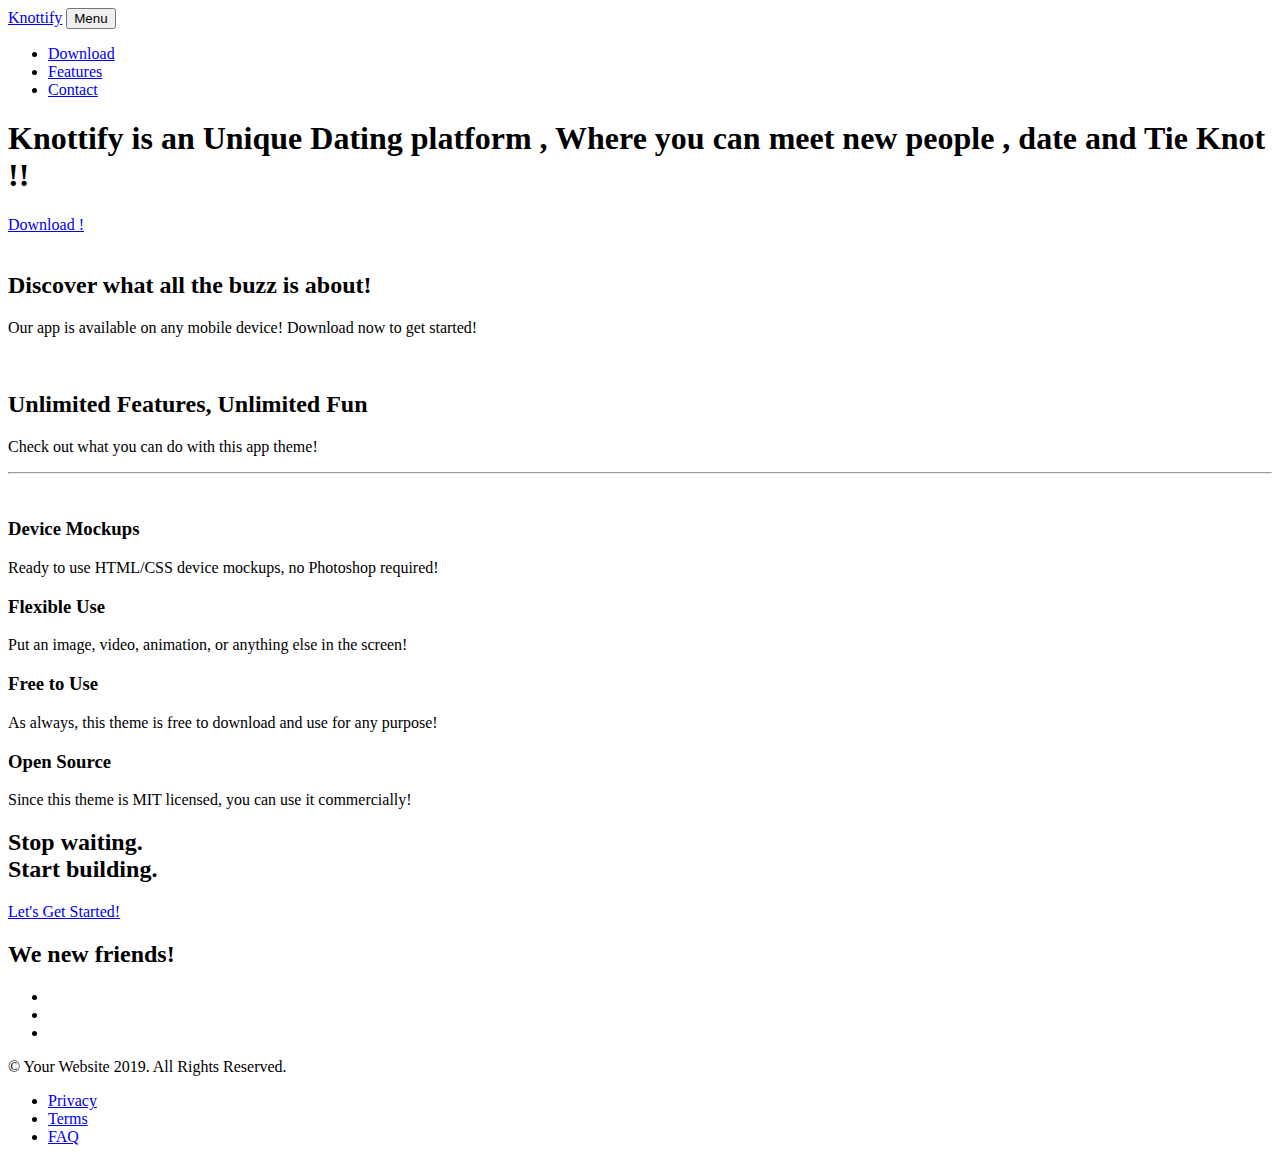
==== index.html @ 100b8b5b "Update index.html" ====
<!DOCTYPE html>
<html lang="en">

<head>

  <meta charset="utf-8">
  <meta name="viewport" content="width=device-width, initial-scale=1, shrink-to-fit=no">
  <meta name="description" content="">
  <meta name="author" content="">

  <title>Knottify - Date and Tie Knot </title>

  <!-- Bootstrap core CSS -->
  <link href="vendor/bootstrap/css/bootstrap.min.css" rel="stylesheet">

  <!-- Custom fonts for this template -->
  <link href="vendor/fontawesome-free/css/all.min.css" rel="stylesheet">
  <link rel="stylesheet" href="vendor/simple-line-icons/css/simple-line-icons.css">
  <link href="https://fonts.googleapis.com/css?family=Lato" rel="stylesheet">
  <link href="https://fonts.googleapis.com/css?family=Catamaran:100,200,300,400,500,600,700,800,900" rel="stylesheet">
  <link href="https://fonts.googleapis.com/css?family=Muli" rel="stylesheet">

  <!-- Plugin CSS -->
  <link rel="stylesheet" href="device-mockups/device-mockups.min.css">

  <!-- Custom styles for this template -->
  <link href="css/new-age.min.css" rel="stylesheet">

</head>

<body id="page-top">

  <!-- Navigation -->
  <nav class="navbar navbar-expand-lg navbar-light fixed-top" id="mainNav">
    <div class="container">
      <a class="navbar-brand js-scroll-trigger" href="#page-top">Knottify</a>
      <button class="navbar-toggler navbar-toggler-right" type="button" data-toggle="collapse" data-target="#navbarResponsive" aria-controls="navbarResponsive" aria-expanded="false" aria-label="Toggle navigation">
        Menu
        <i class="fas fa-bars"></i>
      </button>
      <div class="collapse navbar-collapse" id="navbarResponsive">
        <ul class="navbar-nav ml-auto">
          <li class="nav-item">
            <a class="nav-link js-scroll-trigger" href="#download">Download</a>
          </li>
          <li class="nav-item">
            <a class="nav-link js-scroll-trigger" href="#features">Features</a>
          </li>
          <li class="nav-item">
            <a class="nav-link js-scroll-trigger" href="#contact">Contact</a>
          </li>
        </ul>
      </div>
    </div>
  </nav>

  <header class="masthead">
    <div class="container h-100">
      <div class="row h-100">
        <div class="col-lg-7 my-auto">
          <div class="header-content mx-auto">
            <h1 class="mb-5"> Knottify is an Unique Dating platform , Where you can meet new people , date and Tie Knot !!</h1>
            <a href="#download" class="btn btn-outline btn-xl js-scroll-trigger">Download !</a>
          </div>
        </div>
        <div class="col-lg-5 my-auto">
          <div class="device-container">
            <div class="device-mockup iphone6_plus portrait white">
              <div class="device">
                <div class="screen">
                  <!-- Demo image for screen mockup, you can put an image here, some HTML, an animation, video, or anything else! -->
                  <img src="img/demo-screen-1.jpg" class="img-fluid" alt="">
                </div>
                <div class="button">
                  <!-- You can hook the "home button" to some JavaScript events or just remove it -->
                </div>
              </div>
            </div>
          </div>
        </div>
      </div>
    </div>
  </header>

  <section class="download bg-primary text-center" id="download">
    <div class="container">
      <div class="row">
        <div class="col-md-8 mx-auto">
          <h2 class="section-heading">Discover what all the buzz is about!</h2>
          <p>Our app is available on any mobile device! Download now to get started!</p>
          <div class="badges">
            <a class="badge-link" href="#"><img src="img/google-play-badge.svg" alt=""></a>
            <a class="badge-link" href="#"><img src="img/app-store-badge.svg" alt=""></a>
          </div>
        </div>
      </div>
    </div>
  </section>

  <section class="features" id="features">
    <div class="container">
      <div class="section-heading text-center">
        <h2>Unlimited Features, Unlimited Fun</h2>
        <p class="text-muted">Check out what you can do with this app theme!</p>
        <hr>
      </div>
      <div class="row">
        <div class="col-lg-4 my-auto">
          <div class="device-container">
            <div class="device-mockup iphone6_plus portrait white">
              <div class="device">
                <div class="screen">
                  <!-- Demo image for screen mockup, you can put an image here, some HTML, an animation, video, or anything else! -->
                  <img src="img/demo-screen-1.jpg" class="img-fluid" alt="">
                </div>
                <div class="button">
                  <!-- You can hook the "home button" to some JavaScript events or just remove it -->
                </div>
              </div>
            </div>
          </div>
        </div>
        <div class="col-lg-8 my-auto">
          <div class="container-fluid">
            <div class="row">
              <div class="col-lg-6">
                <div class="feature-item">
                  <i class="icon-screen-smartphone text-primary"></i>
                  <h3>Device Mockups</h3>
                  <p class="text-muted">Ready to use HTML/CSS device mockups, no Photoshop required!</p>
                </div>
              </div>
              <div class="col-lg-6">
                <div class="feature-item">
                  <i class="icon-camera text-primary"></i>
                  <h3>Flexible Use</h3>
                  <p class="text-muted">Put an image, video, animation, or anything else in the screen!</p>
                </div>
              </div>
            </div>
            <div class="row">
              <div class="col-lg-6">
                <div class="feature-item">
                  <i class="icon-present text-primary"></i>
                  <h3>Free to Use</h3>
                  <p class="text-muted">As always, this theme is free to download and use for any purpose!</p>
                </div>
              </div>
              <div class="col-lg-6">
                <div class="feature-item">
                  <i class="icon-lock-open text-primary"></i>
                  <h3>Open Source</h3>
                  <p class="text-muted">Since this theme is MIT licensed, you can use it commercially!</p>
                </div>
              </div>
            </div>
          </div>
        </div>
      </div>
    </div>
  </section>

  <section class="cta">
    <div class="cta-content">
      <div class="container">
        <h2>Stop waiting.<br>Start building.</h2>
        <a href="#contact" class="btn btn-outline btn-xl js-scroll-trigger">Let's Get Started!</a>
      </div>
    </div>
    <div class="overlay"></div>
  </section>

  <section class="contact bg-primary" id="contact">
    <div class="container">
      <h2>We
        <i class="fas fa-heart"></i>
        new friends!</h2>
      <ul class="list-inline list-social">
        <li class="list-inline-item social-twitter">
          <a href="#">
            <i class="fab fa-twitter"></i>
          </a>
        </li>
        <li class="list-inline-item social-facebook">
          <a href="#">
            <i class="fab fa-facebook-f"></i>
          </a>
        </li>
        <li class="list-inline-item social-google-plus">
          <a href="#">
            <i class="fab fa-google-plus-g"></i>
          </a>
        </li>
      </ul>
    </div>
  </section>

  <footer>
    <div class="container">
      <p>&copy; Your Website 2019. All Rights Reserved.</p>
      <ul class="list-inline">
        <li class="list-inline-item">
          <a href="#">Privacy</a>
        </li>
        <li class="list-inline-item">
          <a href="#">Terms</a>
        </li>
        <li class="list-inline-item">
          <a href="#">FAQ</a>
        </li>
      </ul>
    </div>
  </footer>

  <!-- Bootstrap core JavaScript -->
  <script src="vendor/jquery/jquery.min.js"></script>
  <script src="vendor/bootstrap/js/bootstrap.bundle.min.js"></script>

  <!-- Plugin JavaScript -->
  <script src="vendor/jquery-easing/jquery.easing.min.js"></script>

  <!-- Custom scripts for this template -->
  <script src="js/new-age.min.js"></script>

</body>

</html>
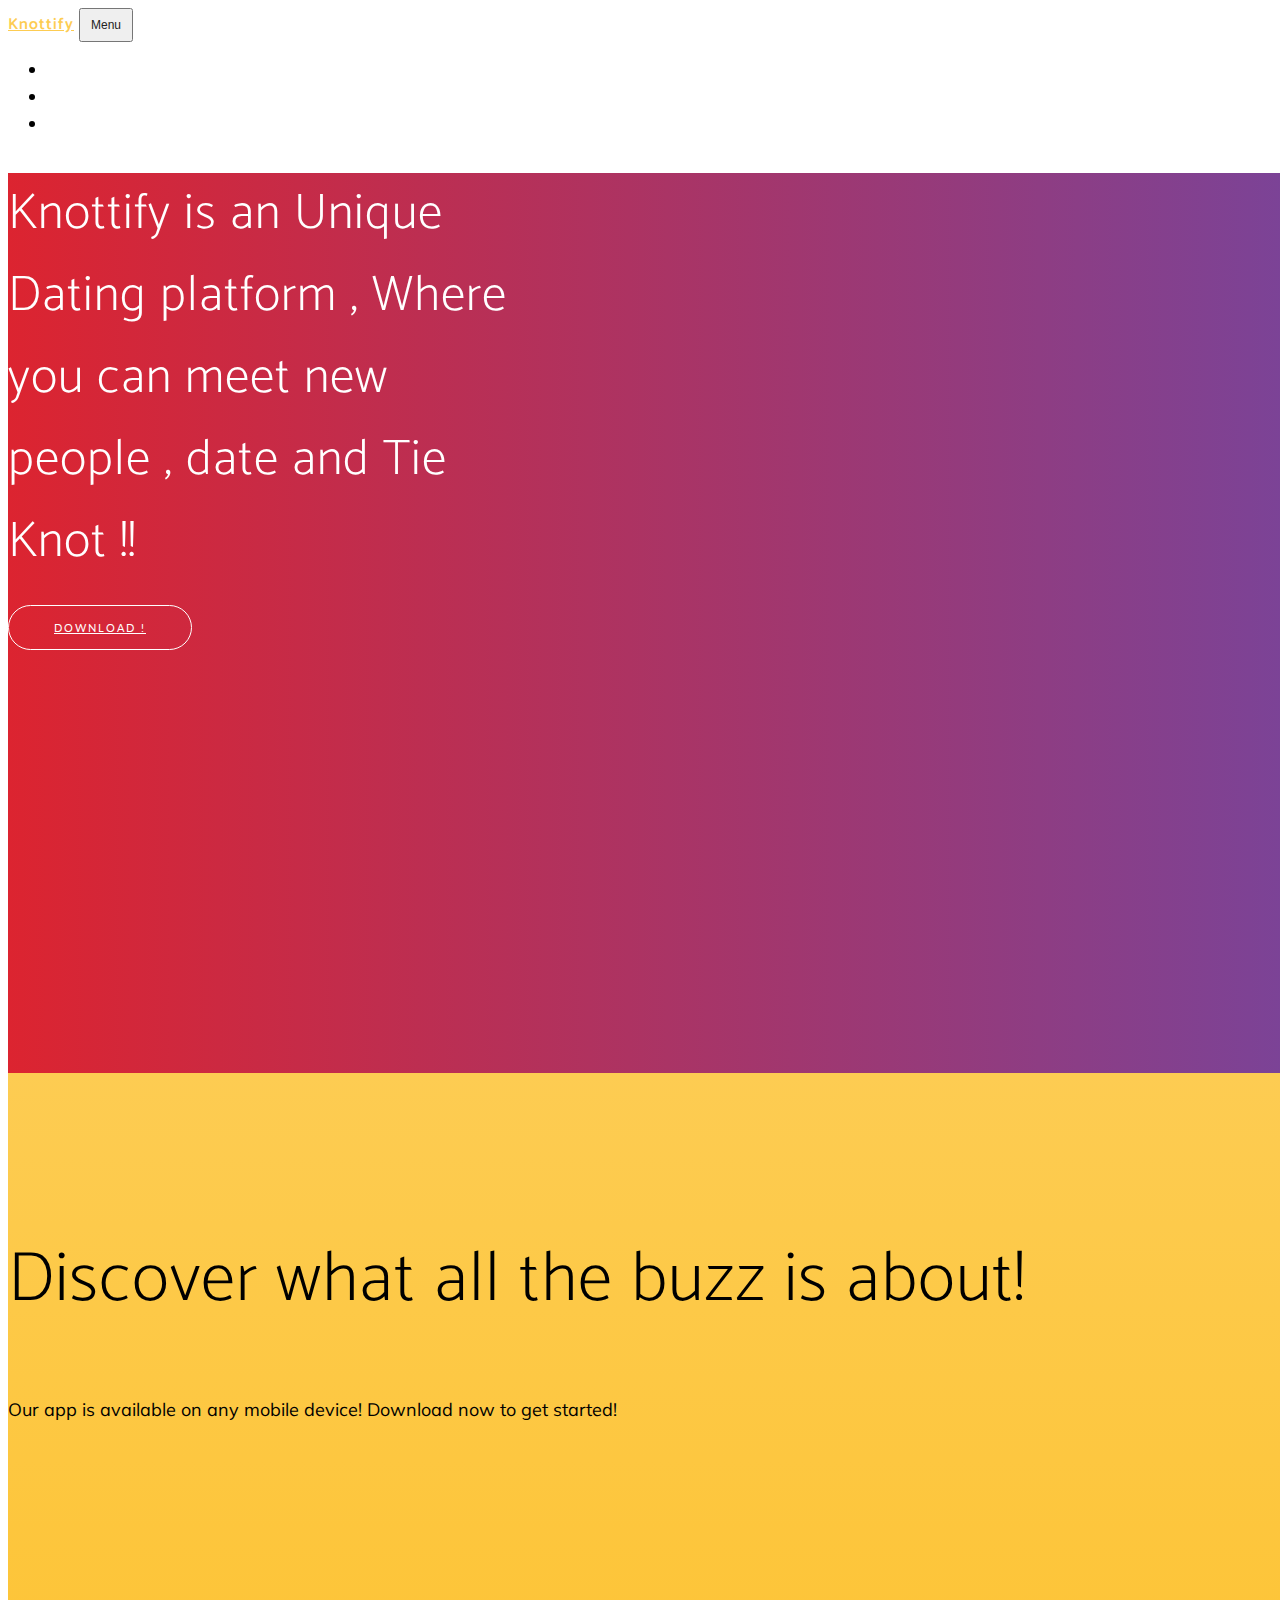
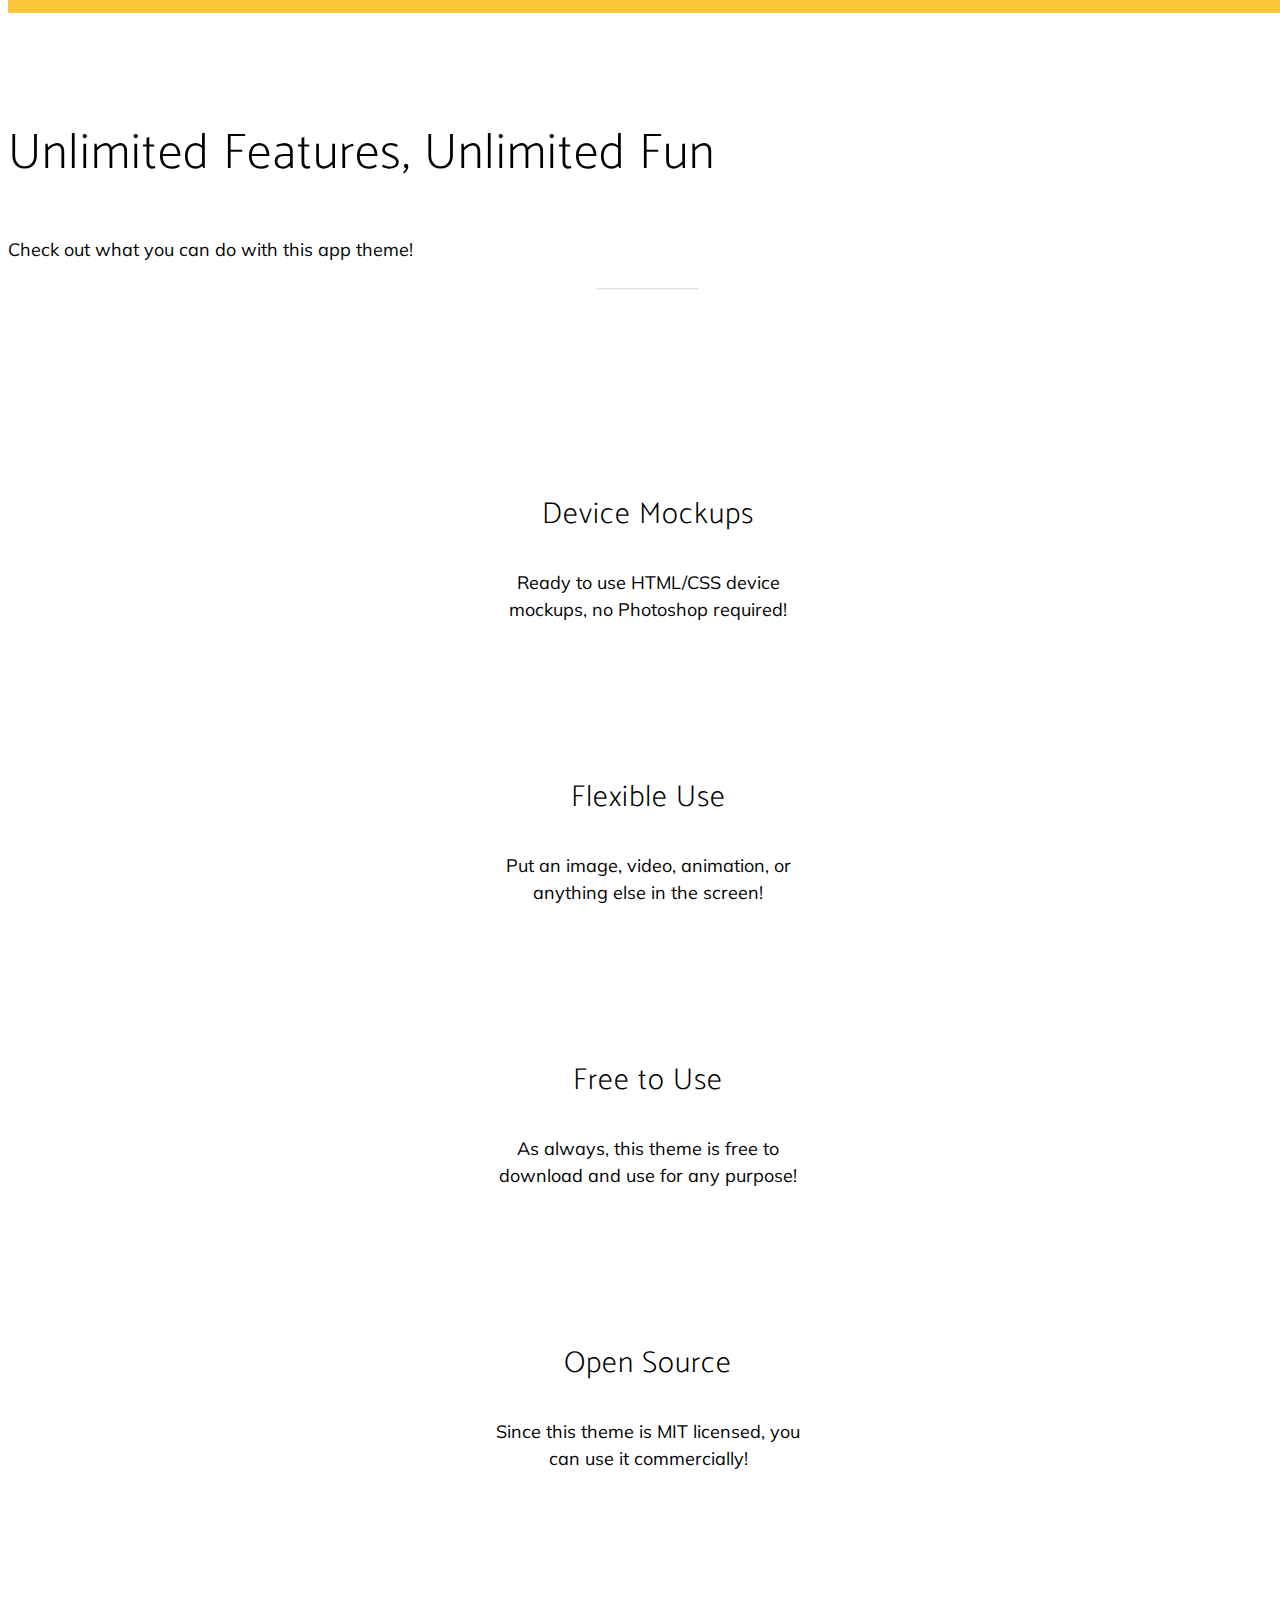
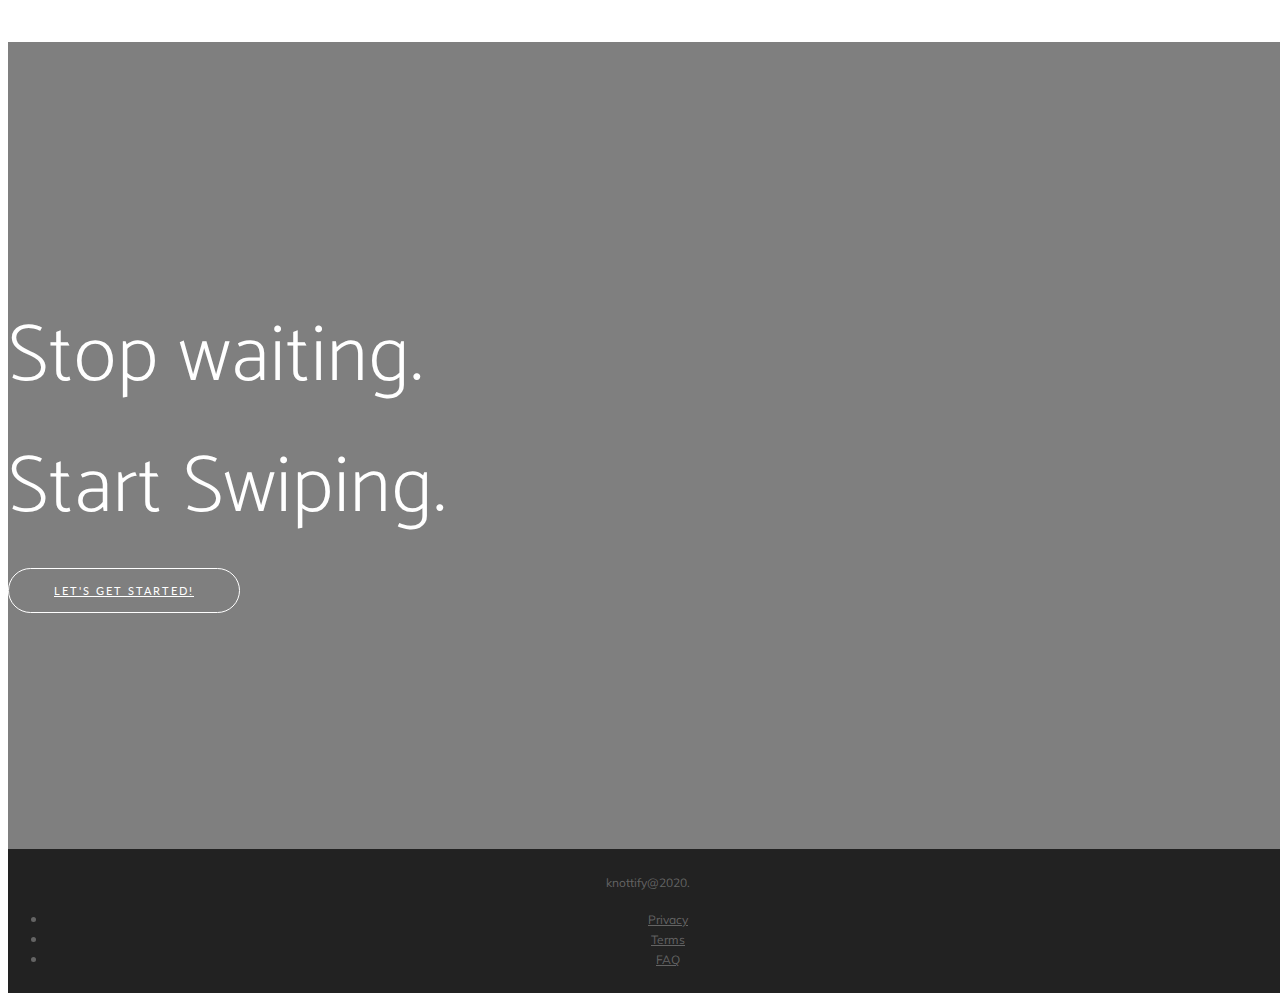
==== commit 03914893: "ini" ====
--- a/index.html
+++ b/index.html
@@ -69,7 +69,7 @@
               <div class="device">
                 <div class="screen">
                   <!-- Demo image for screen mockup, you can put an image here, some HTML, an animation, video, or anything else! -->
-                  <img src="img/demo-screen-1.jpg" class="img-fluid" alt="">
+                  <img src="img/bg1.png" class="img-fluid" alt="">
                 </div>
                 <div class="button">
                   <!-- You can hook the "home button" to some JavaScript events or just remove it -->
@@ -90,7 +90,7 @@
           <p>Our app is available on any mobile device! Download now to get started!</p>
           <div class="badges">
             <a class="badge-link" href="#"><img src="img/google-play-badge.svg" alt=""></a>
-            <a class="badge-link" href="#"><img src="img/app-store-badge.svg" alt=""></a>
+           <!--  <a class="badge-link" href="#"><img src="img/app-store-badge.svg" alt=""></a> -->
           </div>
         </div>
       </div>
@@ -111,7 +111,7 @@
               <div class="device">
                 <div class="screen">
                   <!-- Demo image for screen mockup, you can put an image here, some HTML, an animation, video, or anything else! -->
-                  <img src="img/demo-screen-1.jpg" class="img-fluid" alt="">
+                  <img src="img/bg2.png" class="img-fluid" alt="">
                 </div>
                 <div class="button">
                   <!-- You can hook the "home button" to some JavaScript events or just remove it -->
@@ -163,41 +163,17 @@
   <section class="cta">
     <div class="cta-content">
       <div class="container">
-        <h2>Stop waiting.<br>Start building.</h2>
-        <a href="#contact" class="btn btn-outline btn-xl js-scroll-trigger">Let's Get Started!</a>
+        <h2>Stop waiting.<br>Start Swiping.</h2>
+        <a href="https://play.google.com/store/apps/details?id=com.prod4bitssolutions.knottify" class="btn btn-outline btn-xl js-scroll-trigger">Let's Get Started!</a>
       </div>
     </div>
     <div class="overlay"></div>
   </section>
 
-  <section class="contact bg-primary" id="contact">
-    <div class="container">
-      <h2>We
-        <i class="fas fa-heart"></i>
-        new friends!</h2>
-      <ul class="list-inline list-social">
-        <li class="list-inline-item social-twitter">
-          <a href="#">
-            <i class="fab fa-twitter"></i>
-          </a>
-        </li>
-        <li class="list-inline-item social-facebook">
-          <a href="#">
-            <i class="fab fa-facebook-f"></i>
-          </a>
-        </li>
-        <li class="list-inline-item social-google-plus">
-          <a href="#">
-            <i class="fab fa-google-plus-g"></i>
-          </a>
-        </li>
-      </ul>
-    </div>
-  </section>
 
   <footer>
     <div class="container">
-      <p>&copy; Your Website 2019. All Rights Reserved.</p>
+      <p>knottify@2020.</p>
       <ul class="list-inline">
         <li class="list-inline-item">
           <a href="#">Privacy</a>
--- a/css/new-age.min.css
+++ b/css/new-age.min.css
@@ -0,0 +1,5 @@
+/*!
+ * Start Bootstrap - New Age v5.0.7 (https://startbootstrap.com/template-overviews/new-age)
+ * Copyright 2013-2019 Start Bootstrap
+ * Licensed under MIT (https://github.com/BlackrockDigital/startbootstrap-new-age/blob/master/LICENSE)
+ */body,html{width:100%;height:100%}body{font-family:Muli,Helvetica,Arial,sans-serif}a{color:#fdcc52;transition:all .35s}a:focus,a:hover{color:#fcbd20}hr{max-width:100px;margin:25px auto 0;border-width:1px;border-color:rgba(34,34,34,.1)}hr.light{border-color:#fff}h1,h2,h3,h4,h5,h6{font-family:Catamaran,Helvetica,Arial,sans-serif;font-weight:200;letter-spacing:1px}p{font-size:18px;line-height:1.5;margin-bottom:20px}section{padding:100px 0}section h2{font-size:50px}#mainNav{border-color:rgba(34,34,34,.05);background-color:#fff;transition:all .35s;font-family:Catamaran,Helvetica,Arial,sans-serif;font-weight:200;letter-spacing:1px}#mainNav .navbar-brand{color:#fdcc52;font-family:Catamaran,Helvetica,Arial,sans-serif;font-weight:600;letter-spacing:1px}#mainNav .navbar-brand:focus,#mainNav .navbar-brand:hover{color:#fcbd20}#mainNav .navbar-toggler{font-size:12px;padding:8px 10px;color:#222}#mainNav .navbar-nav>li>a{font-size:11px;font-family:Lato,Helvetica,Arial,sans-serif;letter-spacing:2px;text-transform:uppercase}#mainNav .navbar-nav>li>a.active{color:#fdcc52!important;background-color:transparent}#mainNav .navbar-nav>li>a.active:hover{background-color:transparent}#mainNav .navbar-nav>li>a,#mainNav .navbar-nav>li>a:focus{color:#222}#mainNav .navbar-nav>li>a:focus:hover,#mainNav .navbar-nav>li>a:hover{color:#fdcc52}@media (min-width:992px){#mainNav{border-color:transparent;background-color:transparent}#mainNav .navbar-brand{color:fade(white,70%)}#mainNav .navbar-brand:focus,#mainNav .navbar-brand:hover{color:#fff}#mainNav .navbar-nav>li>a,#mainNav .navbar-nav>li>a:focus{color:rgba(255,255,255,.7)}#mainNav .navbar-nav>li>a:focus:hover,#mainNav .navbar-nav>li>a:hover{color:#fff}#mainNav.navbar-shrink{border-color:rgba(34,34,34,.1);background-color:#fff}#mainNav.navbar-shrink .navbar-brand{color:#222}#mainNav.navbar-shrink .navbar-brand:focus,#mainNav.navbar-shrink .navbar-brand:hover{color:#fdcc52}#mainNav.navbar-shrink .navbar-nav>li>a,#mainNav.navbar-shrink .navbar-nav>li>a:focus{color:#222}#mainNav.navbar-shrink .navbar-nav>li>a:focus:hover,#mainNav.navbar-shrink .navbar-nav>li>a:hover{color:#fdcc52}}header.masthead{position:relative;width:100%;padding-top:150px;padding-bottom:100px;color:#fff;background:url(../img/bg-pattern.png),#7b4397;background:url(../img/bg-pattern.png),linear-gradient(to left,#7b4397,#dc2430)}header.masthead .header-content{max-width:500px;margin-bottom:100px;text-align:center}header.masthead .header-content h1{font-size:30px}header.masthead .device-container{max-width:325px;margin-right:auto;margin-left:auto}header.masthead .device-container .screen img{border-radius:3px}@media (min-width:992px){header.masthead{height:100vh;min-height:775px;padding-top:0;padding-bottom:0}header.masthead .header-content{margin-bottom:0;text-align:left}header.masthead .header-content h1{font-size:50px}header.masthead .device-container{max-width:325px}}section.download{position:relative;padding:150px 0}section.download h2{font-size:50px;margin-top:0}section.download .badges .badge-link{display:block;margin-bottom:25px}section.download .badges .badge-link:last-child{margin-bottom:0}section.download .badges .badge-link img{height:60px}@media (min-width:768px){section.download .badges .badge-link{display:inline-block;margin-bottom:0}}@media (min-width:768px){section.download h2{font-size:70px}}section.features .section-heading{margin-bottom:100px}section.features .section-heading h2{margin-top:0}section.features .section-heading p{margin-bottom:0}section.features .device-container,section.features .feature-item{max-width:325px;margin:0 auto}section.features .device-container{margin-bottom:100px}@media (min-width:992px){section.features .device-container{margin-bottom:0}}section.features .feature-item{padding-top:50px;padding-bottom:50px;text-align:center}section.features .feature-item h3{font-size:30px}section.features .feature-item i{font-size:80px;display:block;margin-bottom:15px;background:linear-gradient(to left,#7b4397,#dc2430);-webkit-background-clip:text;-webkit-text-fill-color:transparent}section.cta{position:relative;padding:250px 0;background-image:url(../img/bg-cta.jpg);background-position:center;background-size:cover}section.cta .cta-content{position:relative;z-index:1}section.cta .cta-content h2{font-size:50px;max-width:450px;margin-top:0;margin-bottom:25px;color:#fff}@media (min-width:768px){section.cta .cta-content h2{font-size:80px}}section.cta .overlay{position:absolute;top:0;left:0;width:100%;height:100%;background-color:rgba(0,0,0,.5)}section.contact{text-align:center}section.contact h2{margin-top:0;margin-bottom:25px}section.contact h2 i{color:#dd4b39}section.contact ul.list-social{margin-bottom:0}section.contact ul.list-social li a{font-size:40px;line-height:80px;display:block;width:80px;height:80px;color:#fff;border-radius:100%}section.contact ul.list-social li.social-twitter a{background-color:#1da1f2}section.contact ul.list-social li.social-twitter a:hover{background-color:#0d95e8}section.contact ul.list-social li.social-facebook a{background-color:#3b5998}section.contact ul.list-social li.social-facebook a:hover{background-color:#344e86}section.contact ul.list-social li.social-google-plus a{background-color:#dd4b39}section.contact ul.list-social li.social-google-plus a:hover{background-color:#d73925}footer{padding:25px 0;text-align:center;color:rgba(255,255,255,.3);background-color:#222}footer p{font-size:12px;margin:0}footer ul{margin-bottom:0}footer ul li a{font-size:12px;color:rgba(255,255,255,.3)}footer ul li a.active,footer ul li a:active,footer ul li a:focus,footer ul li a:hover{text-decoration:none}.bg-primary{background:#fdcc52;background:linear-gradient(#fdcc52,#fdc539)}.text-primary{color:#fdcc52}.no-gutter>[class*=col-]{padding-right:0;padding-left:0}.btn-outline{color:#fff;border:1px solid;border-color:#fff}.btn-outline.active,.btn-outline:active,.btn-outline:focus,.btn-outline:hover{color:#fff;border-color:#fdcc52;background-color:#fdcc52}.btn{border-radius:300px;font-family:Lato,Helvetica,Arial,sans-serif;letter-spacing:2px;text-transform:uppercase}.btn-xl{font-size:11px;padding:15px 45px}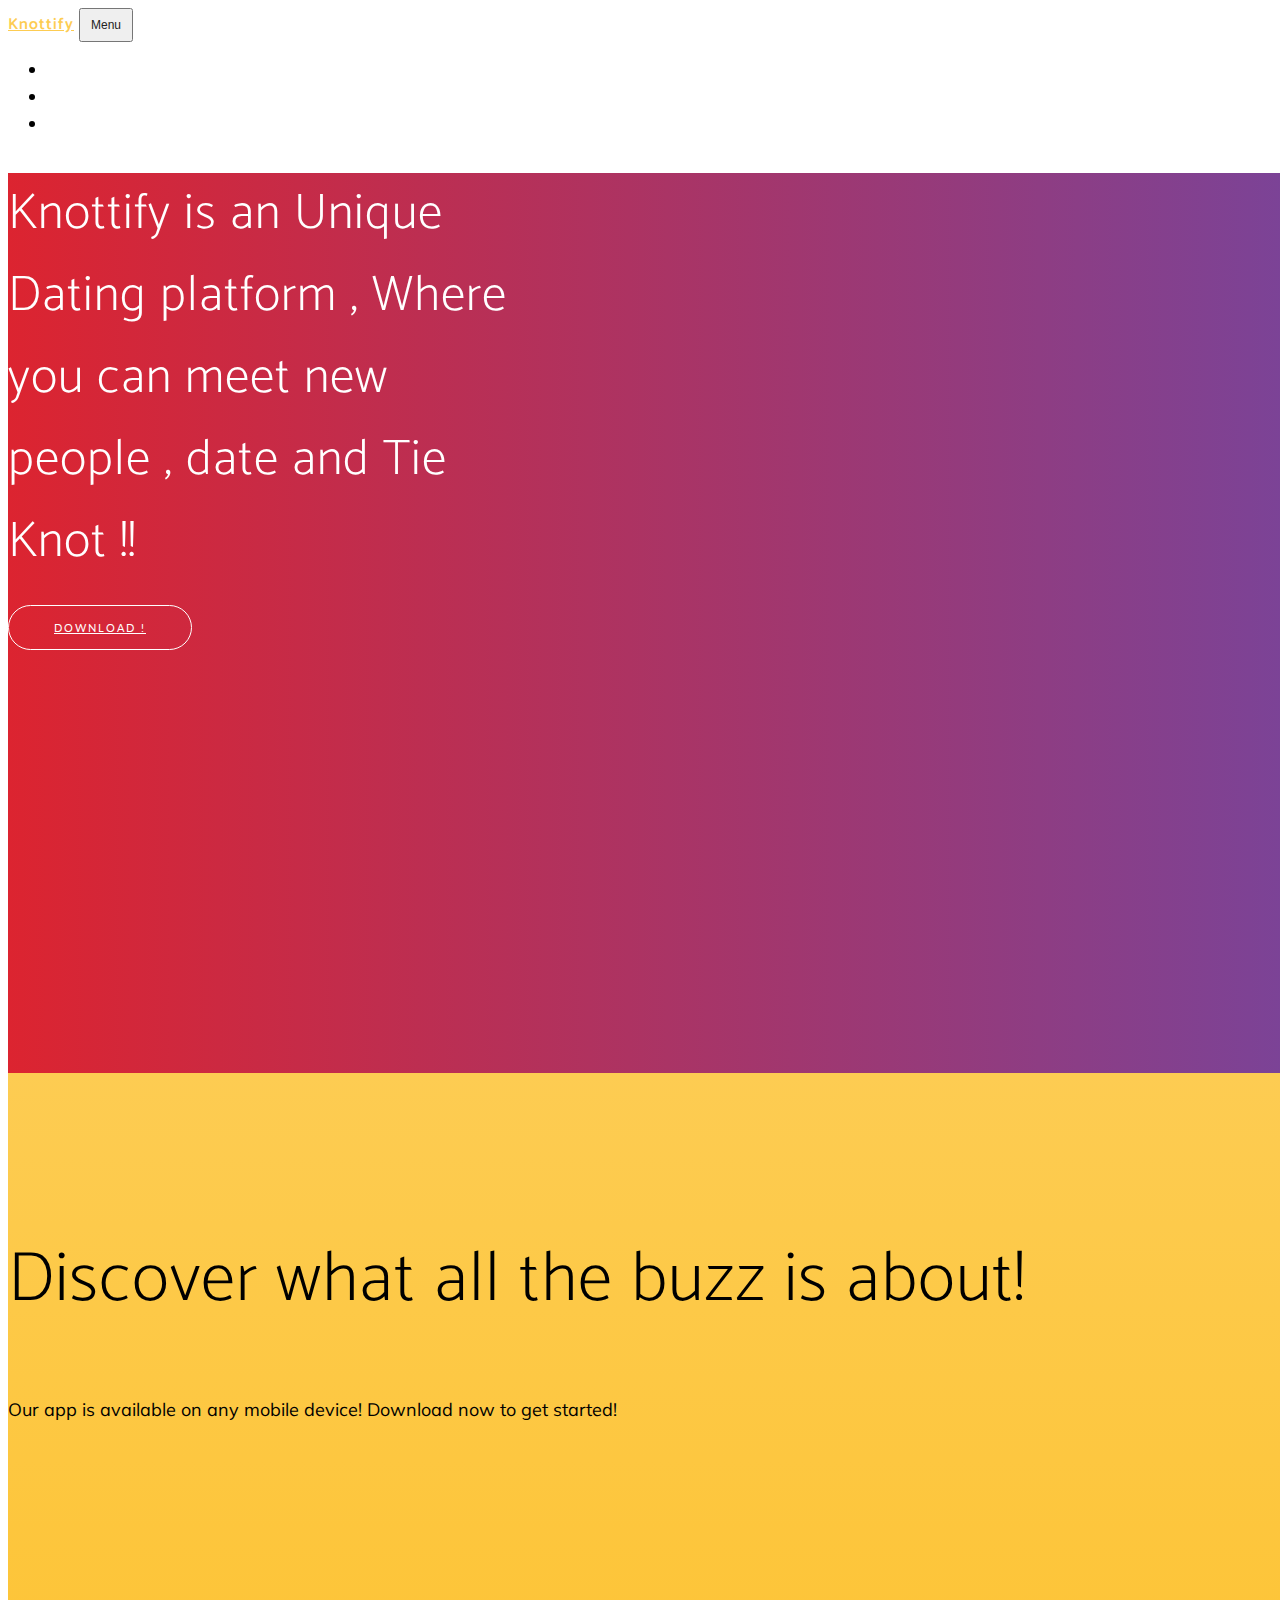
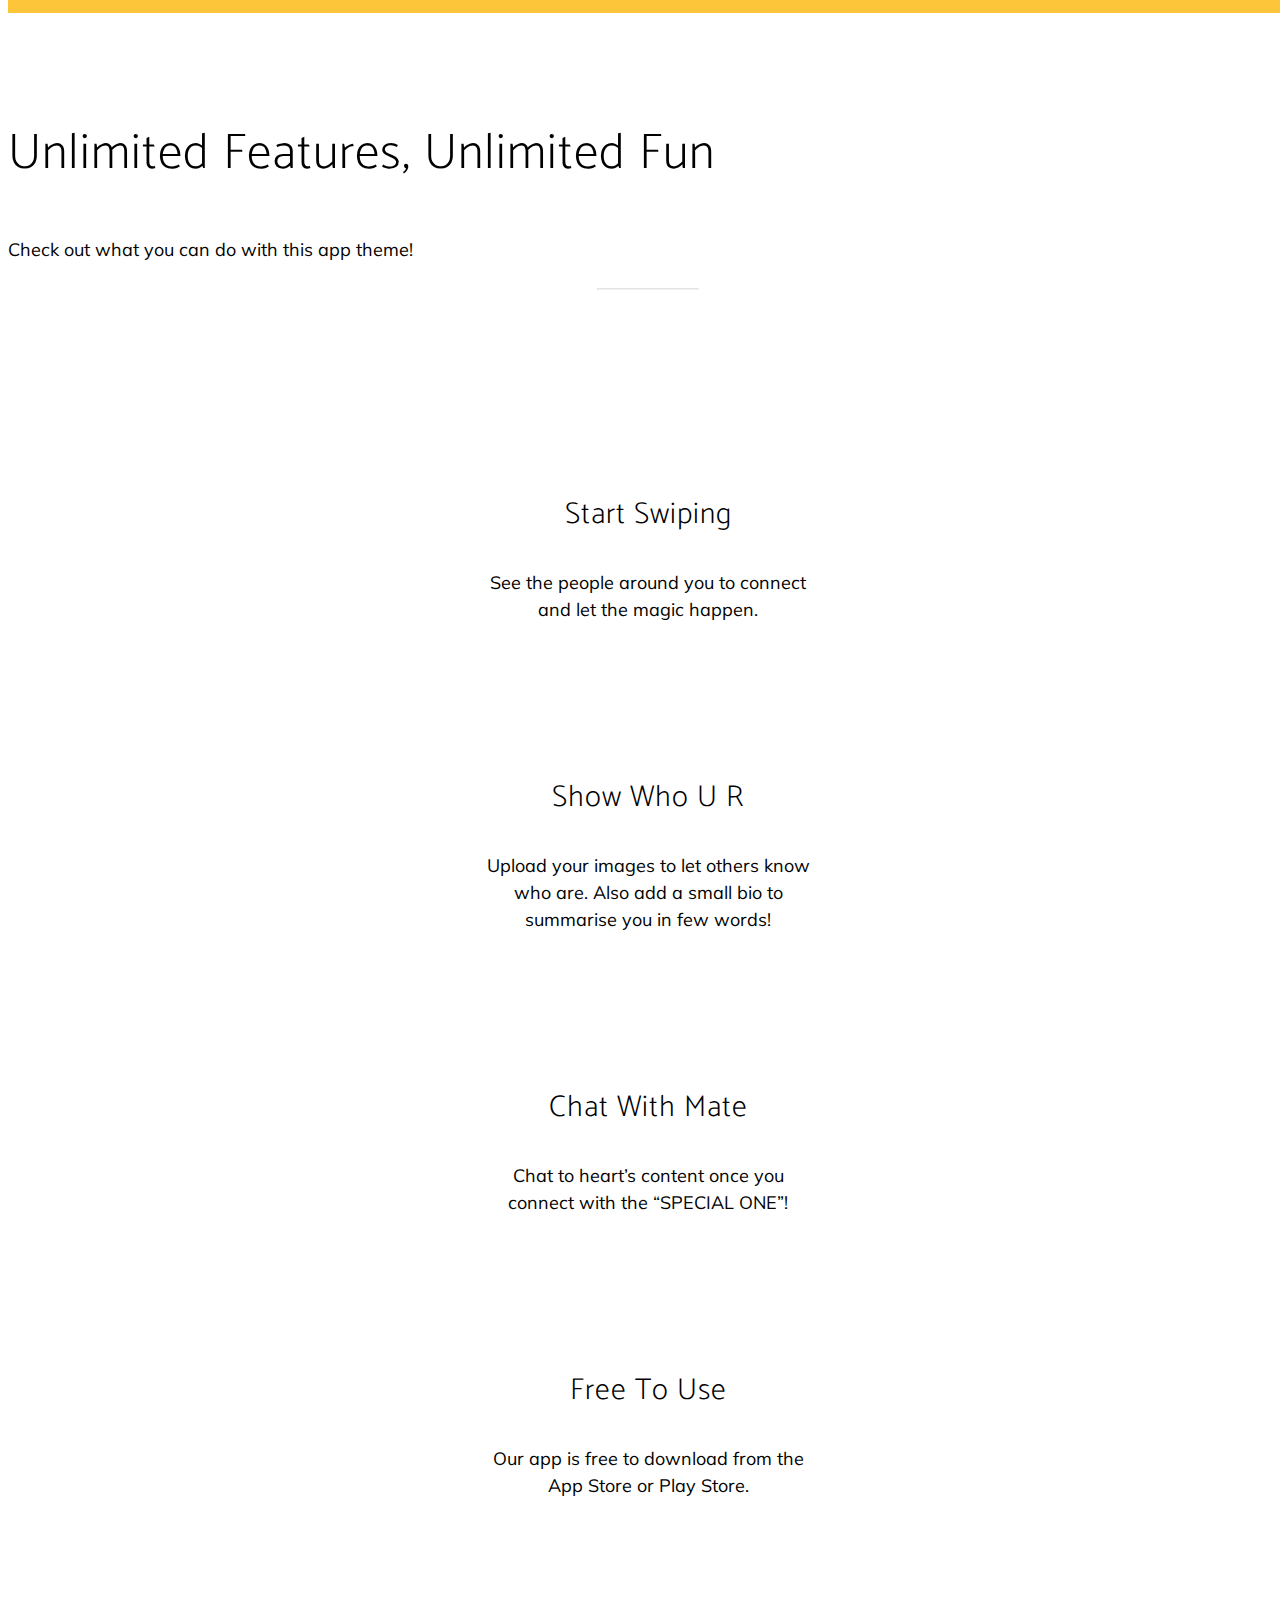
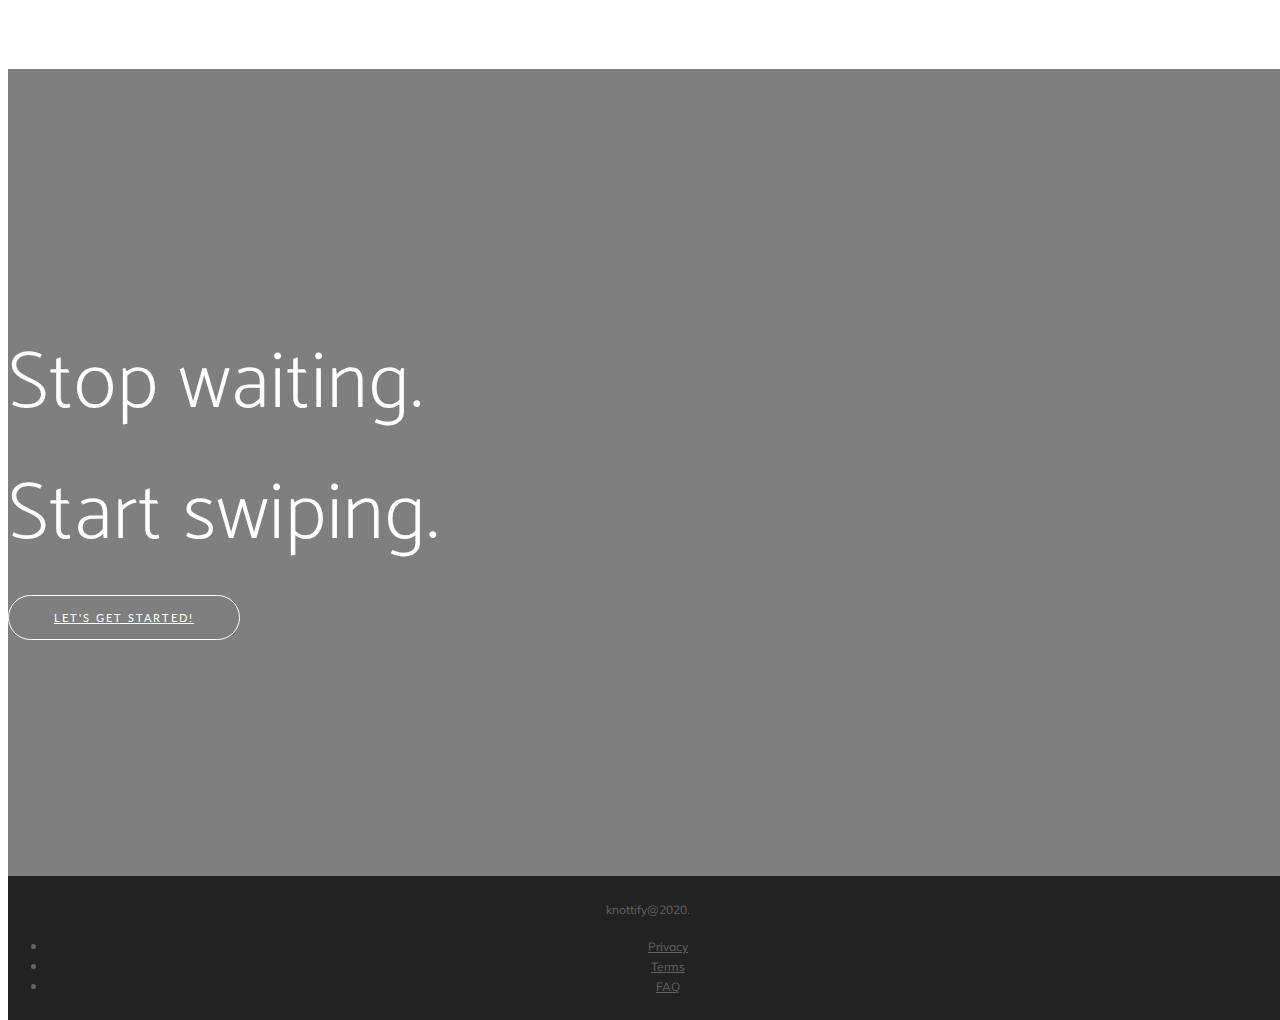
==== commit c841f5b5: "fgfG" ====
--- a/index.html
+++ b/index.html
@@ -69,7 +69,7 @@
               <div class="device">
                 <div class="screen">
                   <!-- Demo image for screen mockup, you can put an image here, some HTML, an animation, video, or anything else! -->
-                  <img src="img/bg1.png" class="img-fluid" alt="">
+                  <img src="https://raw.githubusercontent.com/4Bits-solutions/startbootstrap-new-age/master/img/bg1.PNG" class="img-fluid" alt="">
                 </div>
                 <div class="button">
                   <!-- You can hook the "home button" to some JavaScript events or just remove it -->
@@ -111,7 +111,7 @@
               <div class="device">
                 <div class="screen">
                   <!-- Demo image for screen mockup, you can put an image here, some HTML, an animation, video, or anything else! -->
-                  <img src="img/bg2.png" class="img-fluid" alt="">
+                  <img src="https://raw.githubusercontent.com/4Bits-solutions/startbootstrap-new-age/master/img/bg2.PNG" class="img-fluid" alt="">
                 </div>
                 <div class="button">
                   <!-- You can hook the "home button" to some JavaScript events or just remove it -->
@@ -126,15 +126,15 @@
               <div class="col-lg-6">
                 <div class="feature-item">
                   <i class="icon-screen-smartphone text-primary"></i>
-                  <h3>Device Mockups</h3>
-                  <p class="text-muted">Ready to use HTML/CSS device mockups, no Photoshop required!</p>
+                  <h3>Start Swiping</h3>
+                  <p class="text-muted">See the people around you to connect and let the magic happen.</p>
                 </div>
               </div>
               <div class="col-lg-6">
                 <div class="feature-item">
                   <i class="icon-camera text-primary"></i>
-                  <h3>Flexible Use</h3>
-                  <p class="text-muted">Put an image, video, animation, or anything else in the screen!</p>
+                  <h3>Show Who U R</h3>
+                  <p class="text-muted">Upload your images to let others know who are. Also add a small bio to summarise you in few words!</p>
                 </div>
               </div>
             </div>
@@ -142,15 +142,15 @@
               <div class="col-lg-6">
                 <div class="feature-item">
                   <i class="icon-present text-primary"></i>
-                  <h3>Free to Use</h3>
-                  <p class="text-muted">As always, this theme is free to download and use for any purpose!</p>
+                  <h3>Chat With Mate</h3>
+                  <p class="text-muted">Chat to heart’s content once you connect with the “SPECIAL ONE”!</p>
                 </div>
               </div>
               <div class="col-lg-6">
                 <div class="feature-item">
                   <i class="icon-lock-open text-primary"></i>
-                  <h3>Open Source</h3>
-                  <p class="text-muted">Since this theme is MIT licensed, you can use it commercially!</p>
+                  <h3>Free To Use</h3>
+                  <p class="text-muted">Our app is free to download from the App Store or Play Store.</p>
                 </div>
               </div>
             </div>
@@ -163,7 +163,7 @@
   <section class="cta">
     <div class="cta-content">
       <div class="container">
-        <h2>Stop waiting.<br>Start Swiping.</h2>
+        <h2>Stop waiting.<br>Start swiping.</h2>
         <a href="https://play.google.com/store/apps/details?id=com.prod4bitssolutions.knottify" class="btn btn-outline btn-xl js-scroll-trigger">Let's Get Started!</a>
       </div>
     </div>
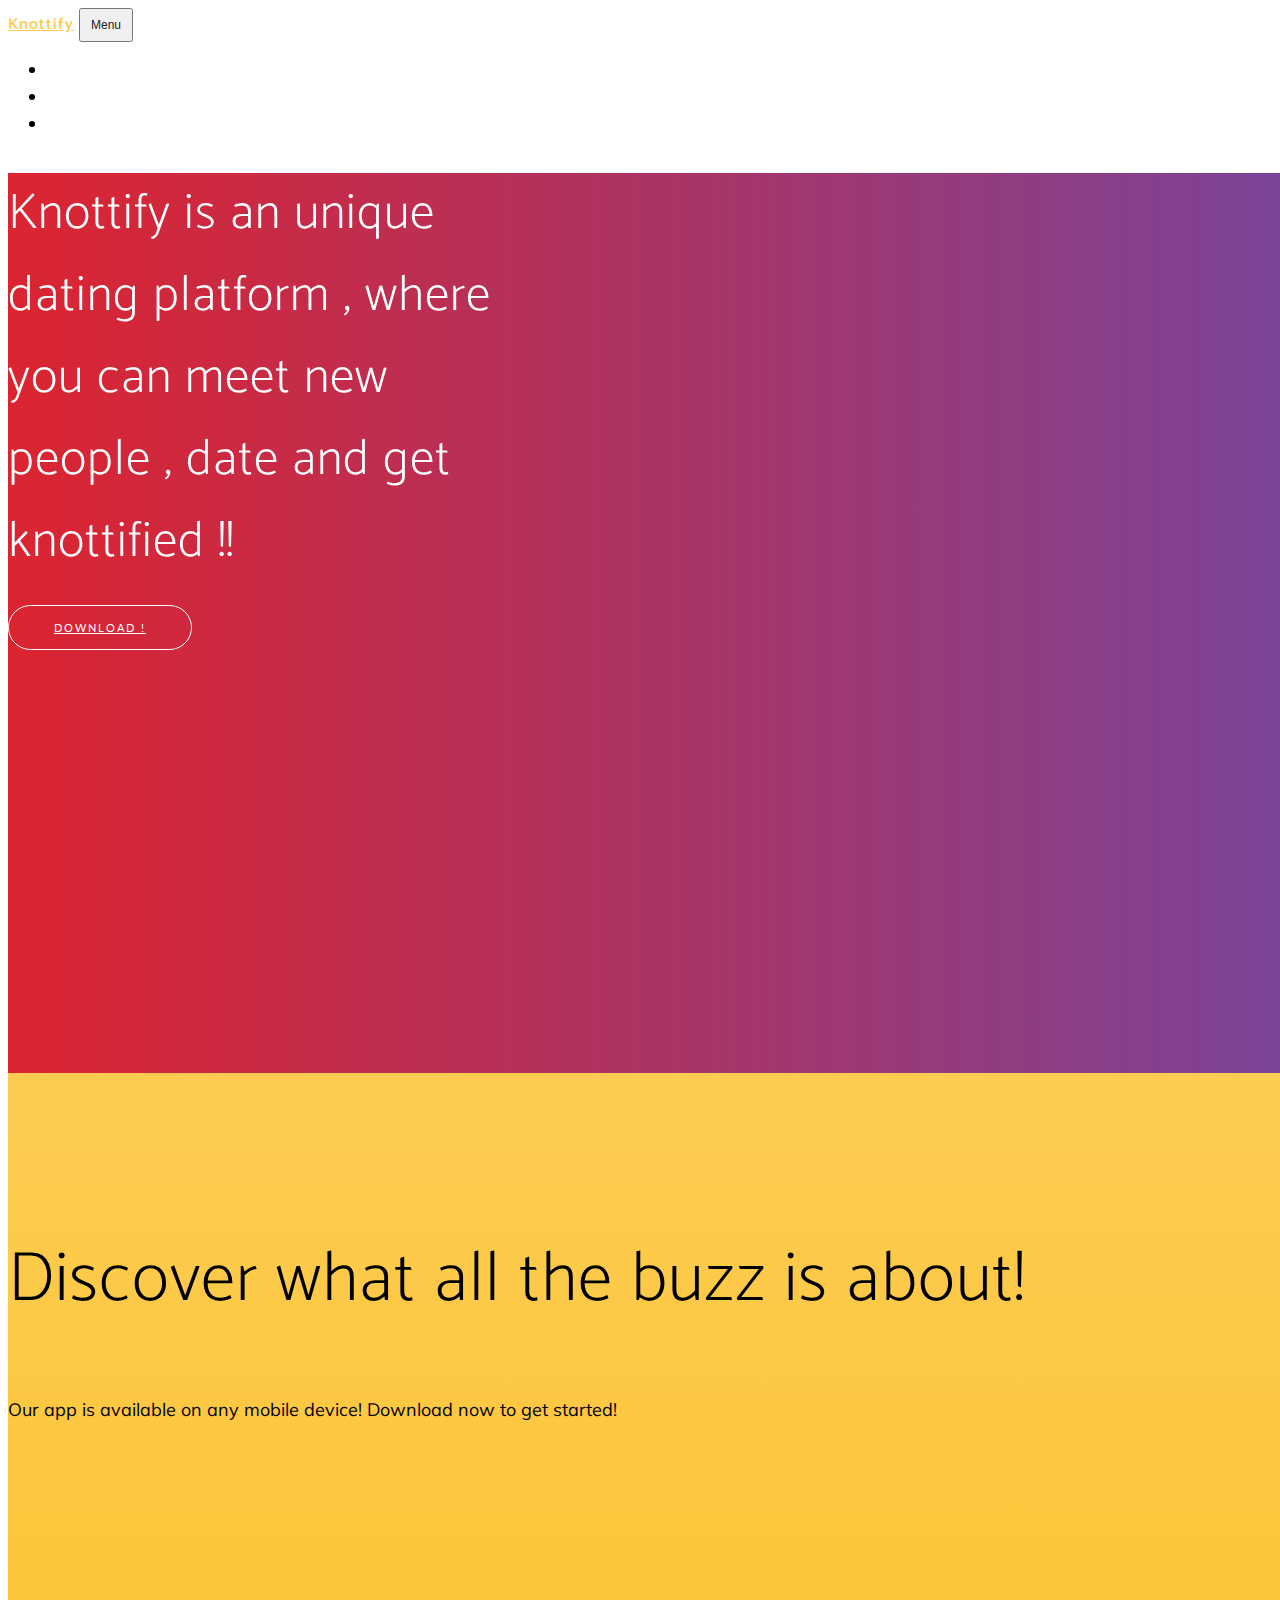
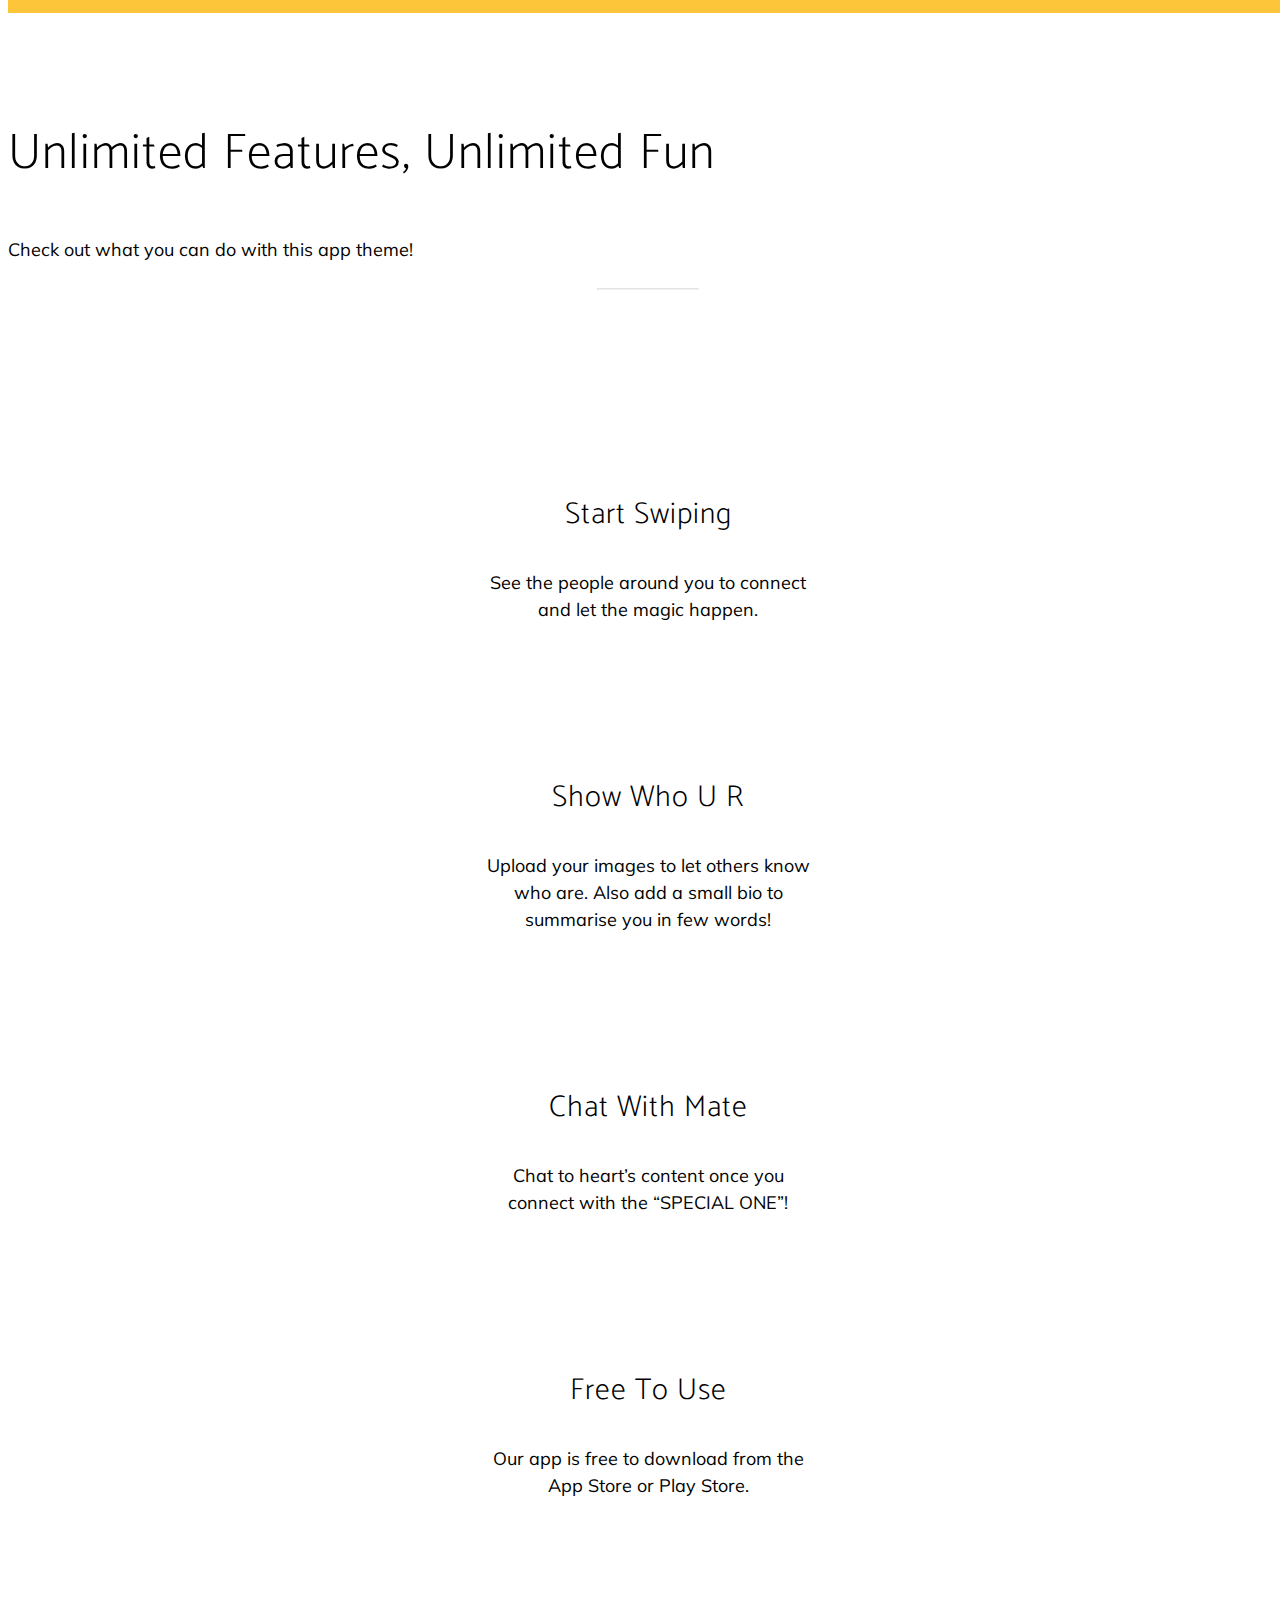
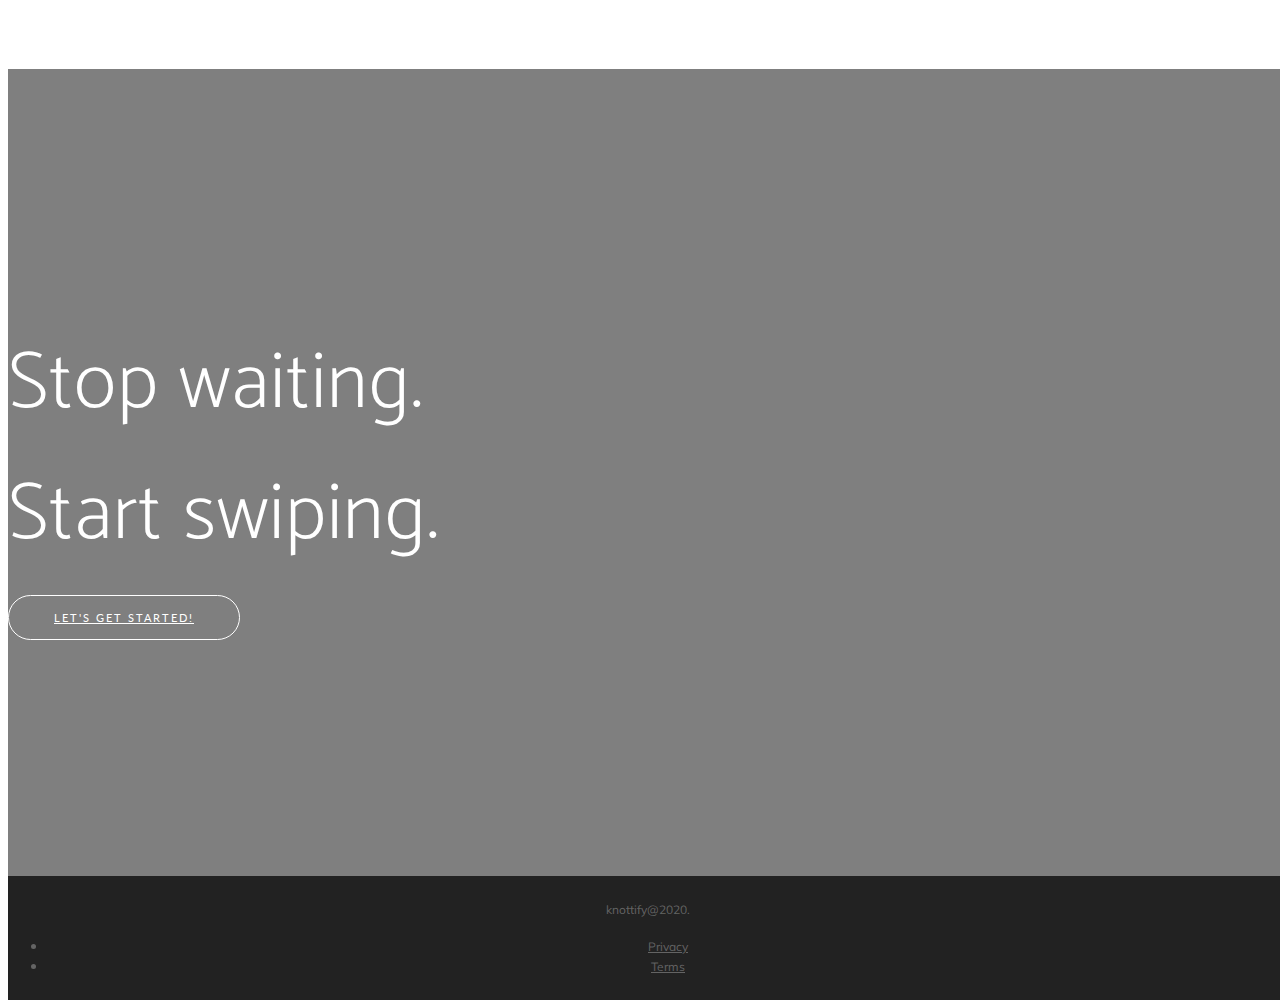
==== commit 640f64c7: "dfd" ====
--- a/index.html
+++ b/index.html
@@ -59,7 +59,7 @@
       <div class="row h-100">
         <div class="col-lg-7 my-auto">
           <div class="header-content mx-auto">
-            <h1 class="mb-5"> Knottify is an Unique Dating platform , Where you can meet new people , date and Tie Knot !!</h1>
+            <h1 class="mb-5"> Knottify is an unique dating platform , where you can meet new people , date and get knottified !!</h1>
             <a href="#download" class="btn btn-outline btn-xl js-scroll-trigger">Download !</a>
           </div>
         </div>
@@ -111,7 +111,7 @@
               <div class="device">
                 <div class="screen">
                   <!-- Demo image for screen mockup, you can put an image here, some HTML, an animation, video, or anything else! -->
-                  <img src="https://raw.githubusercontent.com/4Bits-solutions/startbootstrap-new-age/master/img/bg2.PNG" class="img-fluid" alt="">
+                  <img src="https://raw.githubusercontent.com/4Bits-solutions/startbootstrap-new-age/master/img/bg1.PNG" class="img-fluid" alt="">
                 </div>
                 <div class="button">
                   <!-- You can hook the "home button" to some JavaScript events or just remove it -->
@@ -176,14 +176,12 @@
       <p>knottify@2020.</p>
       <ul class="list-inline">
         <li class="list-inline-item">
-          <a href="#">Privacy</a>
+          <a href="privacy-policy.html">Privacy</a>
         </li>
         <li class="list-inline-item">
-          <a href="#">Terms</a>
+          <a href="terms.html">Terms</a>
         </li>
-        <li class="list-inline-item">
-          <a href="#">FAQ</a>
-        </li>
+       
       </ul>
     </div>
   </footer>
